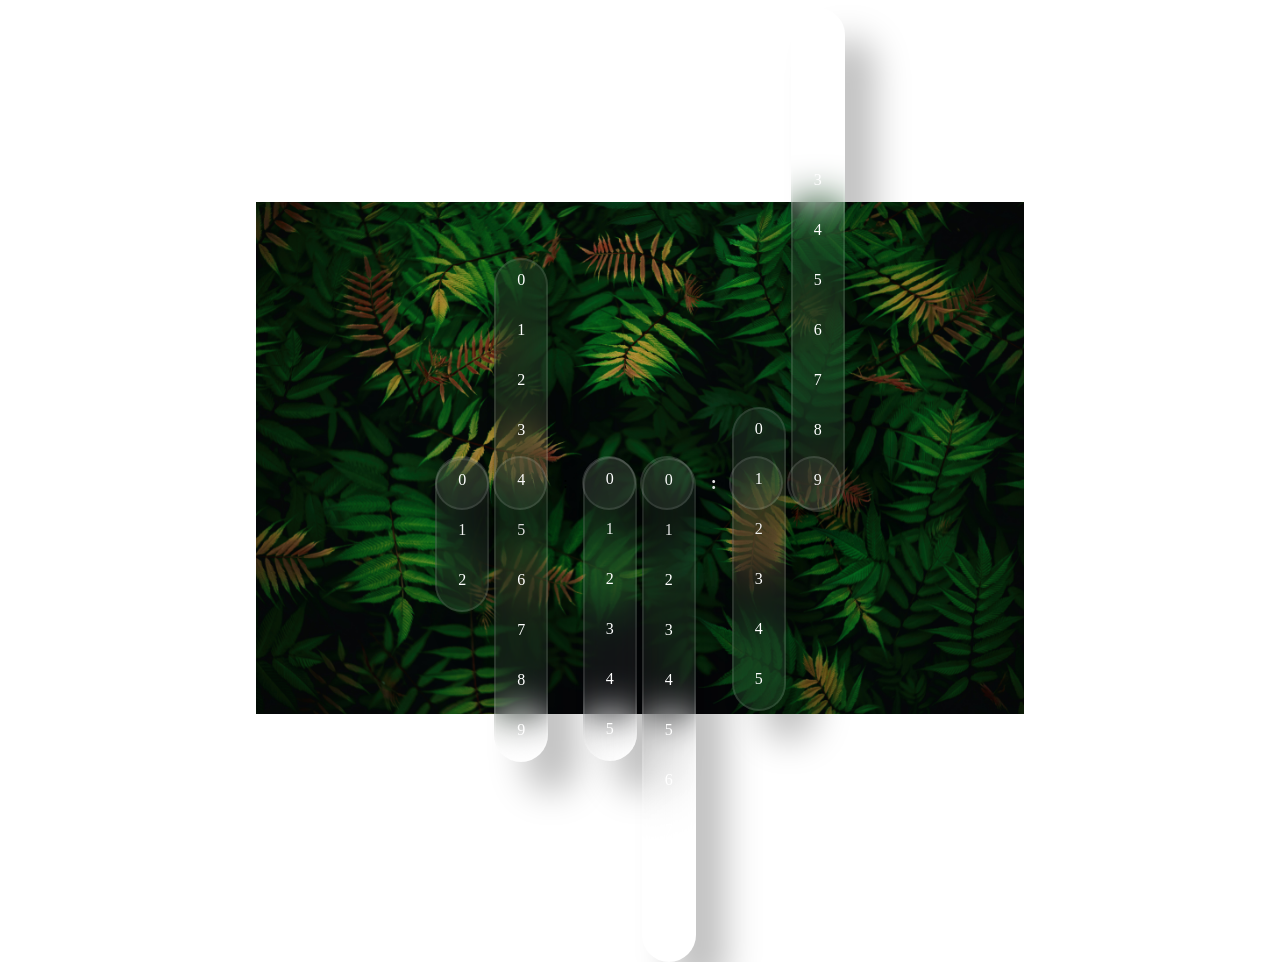
==== index.html @ 33b8d91d "Your commit message here" ====
<!DOCTYPE html>
<html lang="en">
<head>
  <meta charset="UTF-8">
  <title>Clock</title>
  <link rel="stylesheet" href="clock.css">
</head>
<body>

  <div class="clock-lines">
    <div class="circle"></div>
    <div class="circle"></div>
    <div class="circle"></div>
    <div class="circle"></div>
    <div class="circle"></div>
    <div class="circle"></div>
    <div class="line-group">
      <div class="line-container">
        <div class="hourline1">
          <div class="numbers">
            <span>0</span>
            <span>1</span>
            <span>2</span>
          </div>
        </div>
        
      </div>

      <div class="line-container">
        <div class="hourline2">
          <div class="numbers">
            <span>0</span>
            <span>1</span>
            <span>2</span>
            <span>3</span>
            <span>4</span>
            <span>5</span>
            <span>6</span>
            <span>7</span>
            <span>8</span>
            <span>9</span>
          </div>
        </div>
        
      </div>
    </div>
    <div class="c">:</div>
    <!-- Minute Lines -->
    <div class="line-group">
      <div class="line-container">
        <div class="minuteline1">
          <div class="numbers">
            <span>0</span>
            <span>1</span>
            <span>2</span>
            <span>3</span>
            <span>4</span>
            <span>5</span>
          </div>
        </div>
        
      </div>

      <div class="line-container">
        <div class="minuteline2">
          <div class="numbers">
            <span>0</span>
            <span>1</span>
            <span>2</span>
            <span>3</span>
            <span>4</span>
            <span>5</span>
            <span>6</span>
            <span>7</span>
            <span>8</span>
            <span>9</span>
          </div>
        </div>
        
      </div>
    </div>
    <div class="colon">:</div>
    <!-- Second Lines -->
    <div class="line-group">
      <div class="line-container">
        <div class="secondline1">
          <div class="numbers">
            <span>0</span>
            <span>1</span>
            <span>2</span>
            <span>3</span>
            <span>4</span>
            <span>5</span>
          </div>
        </div>
        
      </div>

      <div class="line-container">
        <div class="secondline2">
          <div class="numbers numbers-10">
            <span>0</span>
            <span>1</span>
            <span>2</span>
            <span>3</span>
            <span>4</span>
            <span>5</span>
            <span>6</span>
            <span>7</span>
            <span>8</span>
            <span>9</span>
          </div>
        </div>
        
      </div>
    </div>
  </div>
  <script src="clock.js" defer></script>
</body>
</html>
---- clock.css ----
body {
    display: flex;
    justify-content: center;
    align-items: center;
    height: calc(100vh - 50px);
    padding-top: 50px;
    background-image: url(image2.jpg);
    background-position: center;
    background-size: 60%;
    background-repeat: no-repeat;
}
.line-container {
  /* position: relative; */
  display: flex;
  align-items: center;
  justify-content: center;
}

.circle {
  position: absolute;
    height: 50px;
    width: 50px;
    background-color: rgba(255,255,255,0.06);
    -webkit-backdrop-filter: blur(0px);
            backdrop-filter: blur(0px);
    border-radius: 50%;
    -webkit-box-shadow: 30px 30px 35px rgba(0,0,0,0.25);
            box-shadow: 30px 30px 35px rgba(0,0,0,0.25);
    border: 2px solid rgba(255,255,255,0.1);
    z-index: 10;
}

.hourline1, .hourline2,
.minuteline1, .minuteline2,
.secondline1, .secondline2 {
  background-color: rgba(255,255,255,0.06);
    -webkit-backdrop-filter: blur(20px);
            backdrop-filter: blur(20px);
    border-radius: 50px;
    -webkit-box-shadow: 30px 30px 35px rgba(0,0,0,0.25);
            box-shadow: 30px 30px 35px rgba(0,0,0,0.25);
    border: 2px solid rgba(255,255,255,0.1);
    z-index: 1;
  
}
.hourline1{
  margin-top: 103px;
    height: 150px;
    width: 50px;
}
.hourline2{
  margin-top: 453px;
    height: 500px;
    width: 50px;
}
.minuteline1{
  margin-top: 252px;
    height: 300px;
    width: 50px;
}
.minuteline2{
  margin-top: 453px;
    height: 500px;
    width: 50px;
}
.secondline1{
  margin-top: 252px;
    height: 300px;
    width: 50px;
}
.secondline2{
  margin-top: 453px;
    height: 500px;
    width: 50px;
}
.clock-lines {
  display: flex;
  flex-direction: row;
  align-items: center;
  gap: 15px; 
  position: absolute;
}

.line-group {
  display: flex;
  flex-direction: row;
  gap: 5px; 
}

.line-container .circle {
  position: absolute;
  left: 50%;
  z-index: 2;
    top: 50%;
  transform: translate(-50%, -50%);
}
.numbers {
  margin-top: auto;
  display: flex;
  flex-direction: column;
  align-items: center;
  justify-content: space-between;
  height: 100%;
  color: white;
  z-index: 3;
}
.numbers span {
  height: 50px; /* fixed height */
  line-height: 40px; /* vertical centering */
  width: 100%;
  text-align: center;
}

.circle:nth-of-type(1) { left: 0px; }
.circle:nth-of-type(2) { left: 58px; }
.circle:nth-of-type(3) { left: 146.5px; }
.circle:nth-of-type(4) { left: 205px; }
.circle:nth-of-type(5) { left: 293.5px; }
.circle:nth-of-type(6) { left: 352px; }

.colon{
  color: white;
  font-size: large;
  font-weight: bolder;
}
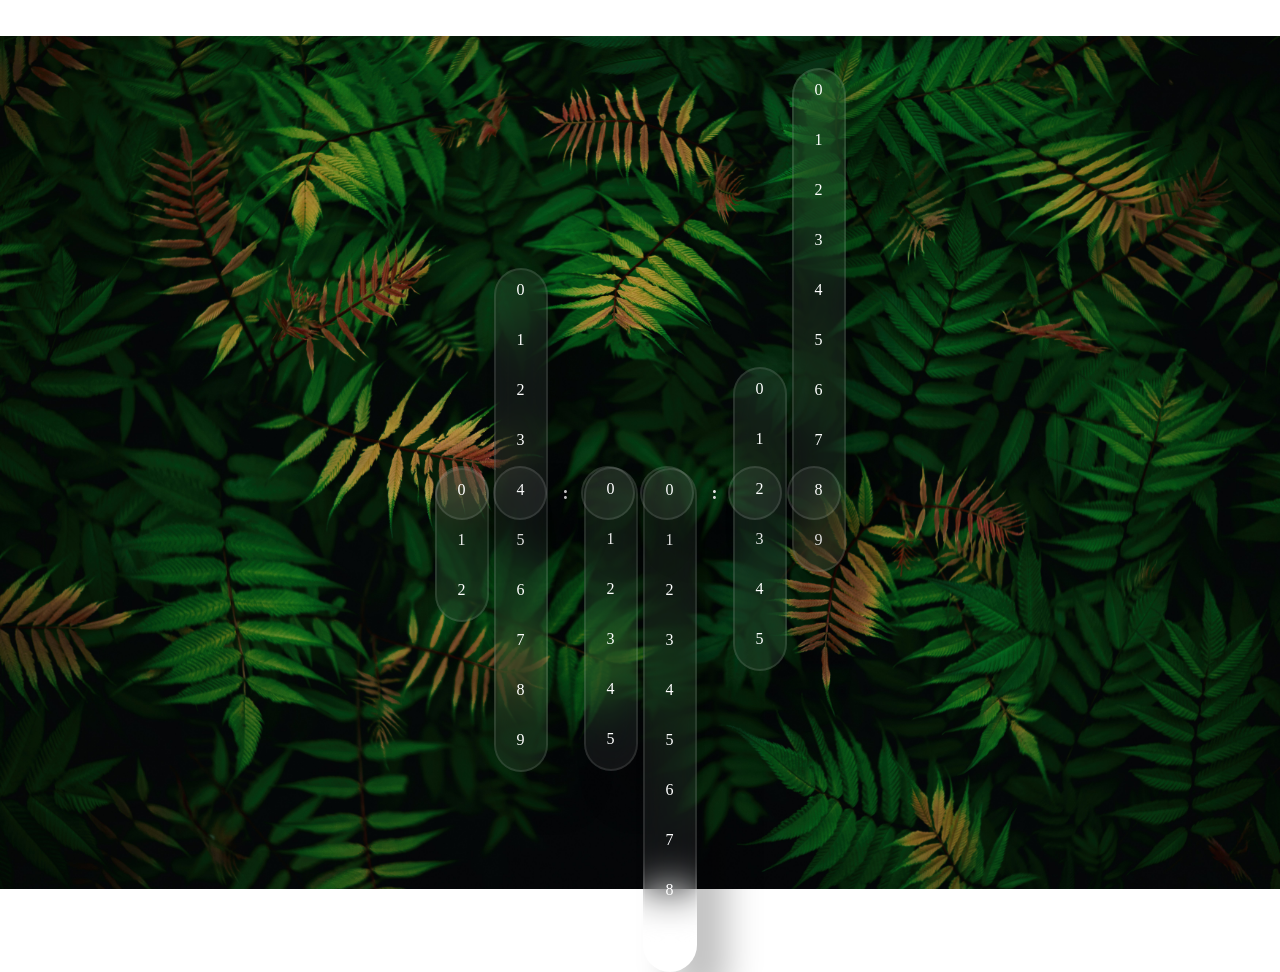
==== commit 740dcbcf: "Your commit message here" ====
--- a/index.html
+++ b/index.html
@@ -44,7 +44,7 @@
         
       </div>
     </div>
-    <div class="c">:</div>
+    <div class="colon">:</div>
     <!-- Minute Lines -->
     <div class="line-group">
       <div class="line-container">
--- a/clock.css
+++ b/clock.css
@@ -3,11 +3,18 @@
     justify-content: center;
     align-items: center;
     height: calc(100vh - 50px);
-    padding-top: 50px;
+    padding-top: 60px;
     background-image: url(image2.jpg);
     background-position: center;
-    background-size: 60%;
+    background-size: 100%;
     background-repeat: no-repeat;
+}
+@media screen and (max-width: 768px) {
+  body {
+    height: 100vh;
+    background-size: cover;
+    padding-top: 0;
+  }
 }
 .line-container {
   /* position: relative; */
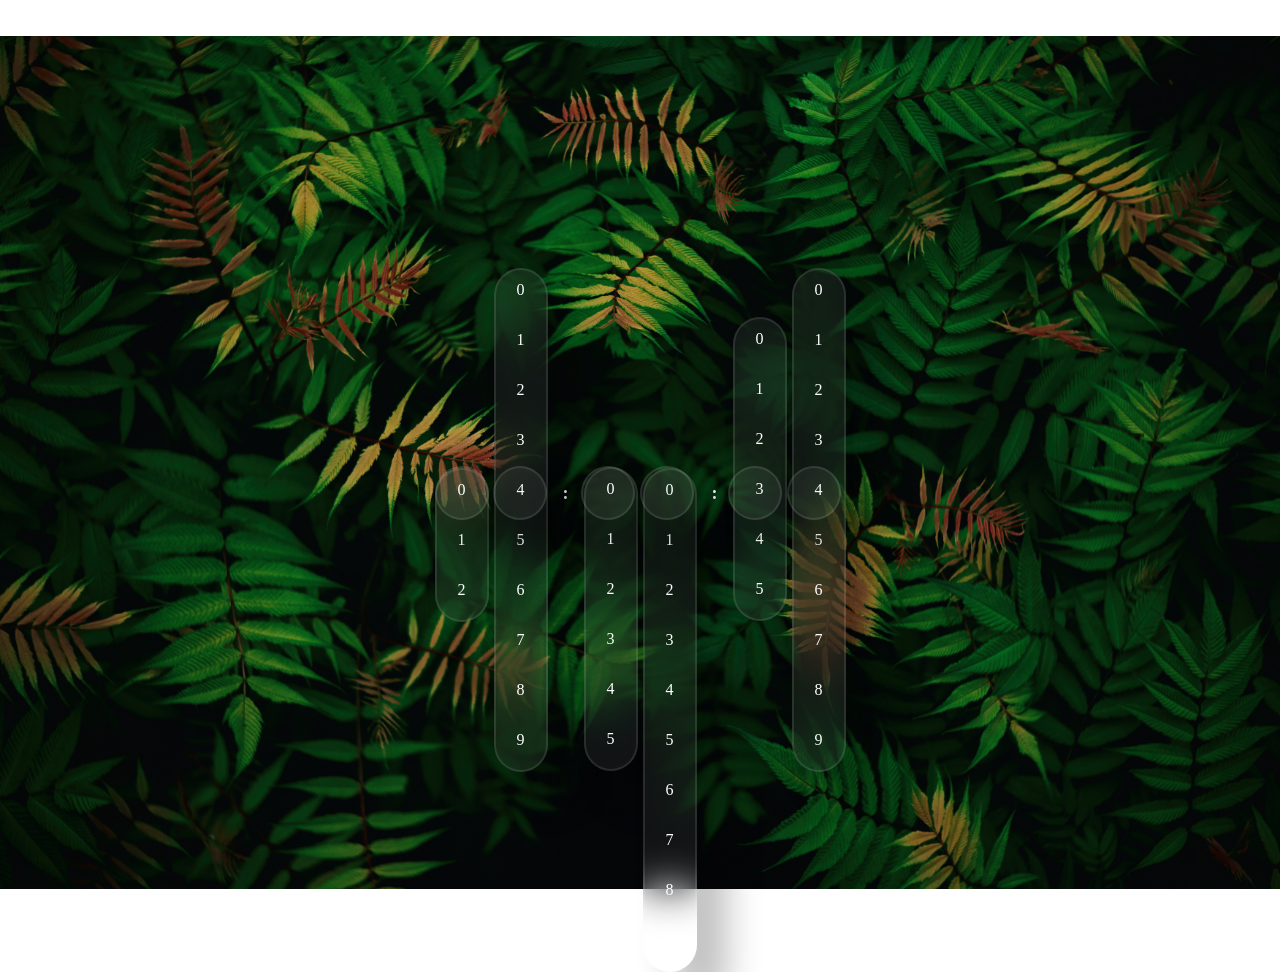
==== commit 2855077f: "Your commit message here" ====
--- a/index.html
+++ b/index.html
@@ -116,5 +116,13 @@
     </div>
   </div>
   <script src="clock.js" defer></script>
+  <script>
+  if ('serviceWorker' in navigator) {
+    navigator.serviceWorker.register('/sw.js')
+      .then(() => console.log('Service Worker registered!'))
+      .catch(err => console.error('Service Worker registration failed:', err));
+  }
+  </script>
+
 </body>
 </html>
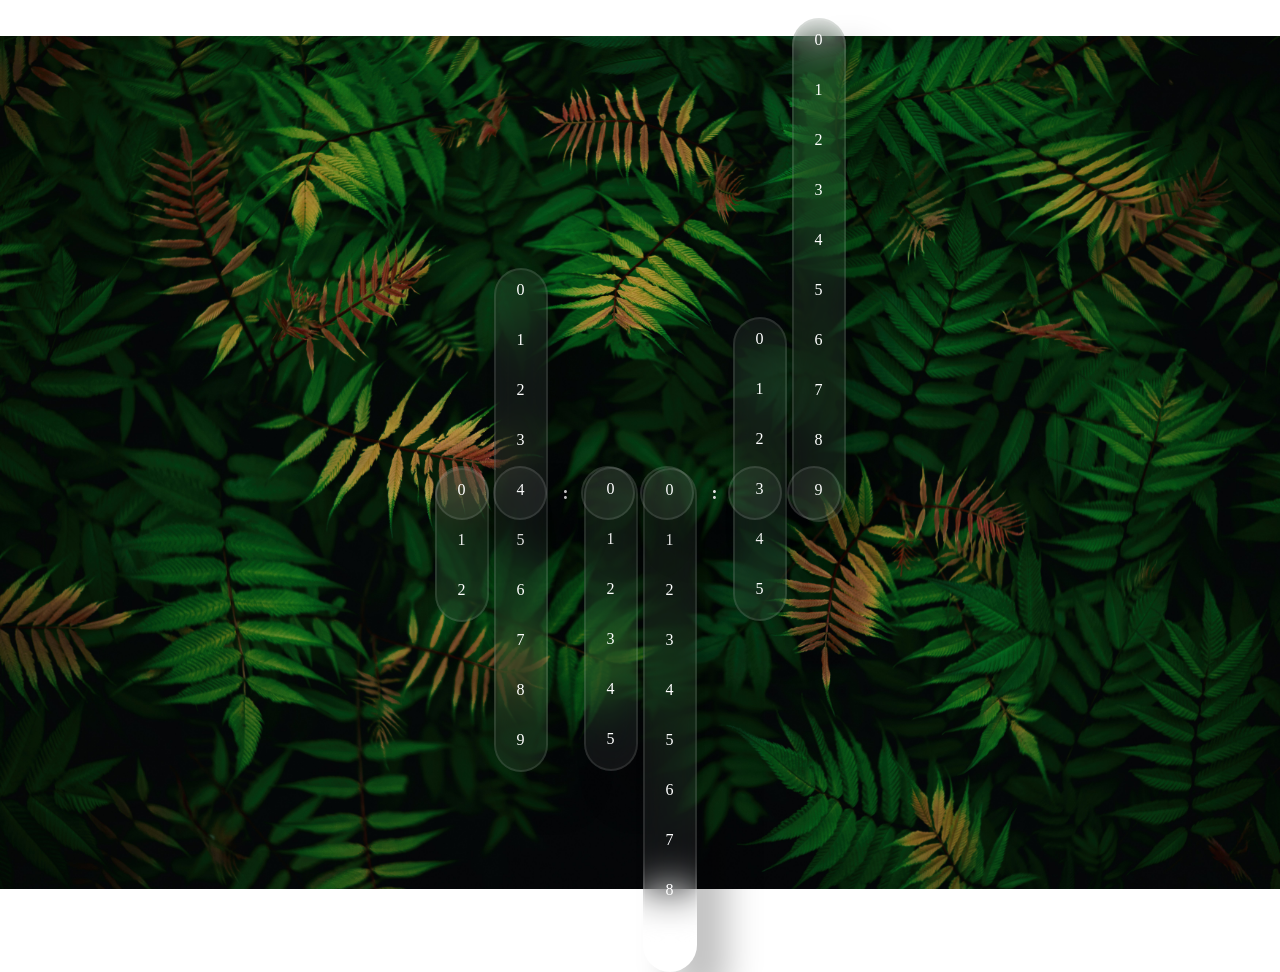
==== commit d316c477: "Your commit message here" ====
--- a/index.html
+++ b/index.html
@@ -116,13 +116,6 @@
     </div>
   </div>
   <script src="clock.js" defer></script>
-  <script>
-  if ('serviceWorker' in navigator) {
-    navigator.serviceWorker.register('/sw.js')
-      .then(() => console.log('Service Worker registered!'))
-      .catch(err => console.error('Service Worker registration failed:', err));
-  }
-  </script>
 
 </body>
 </html>
